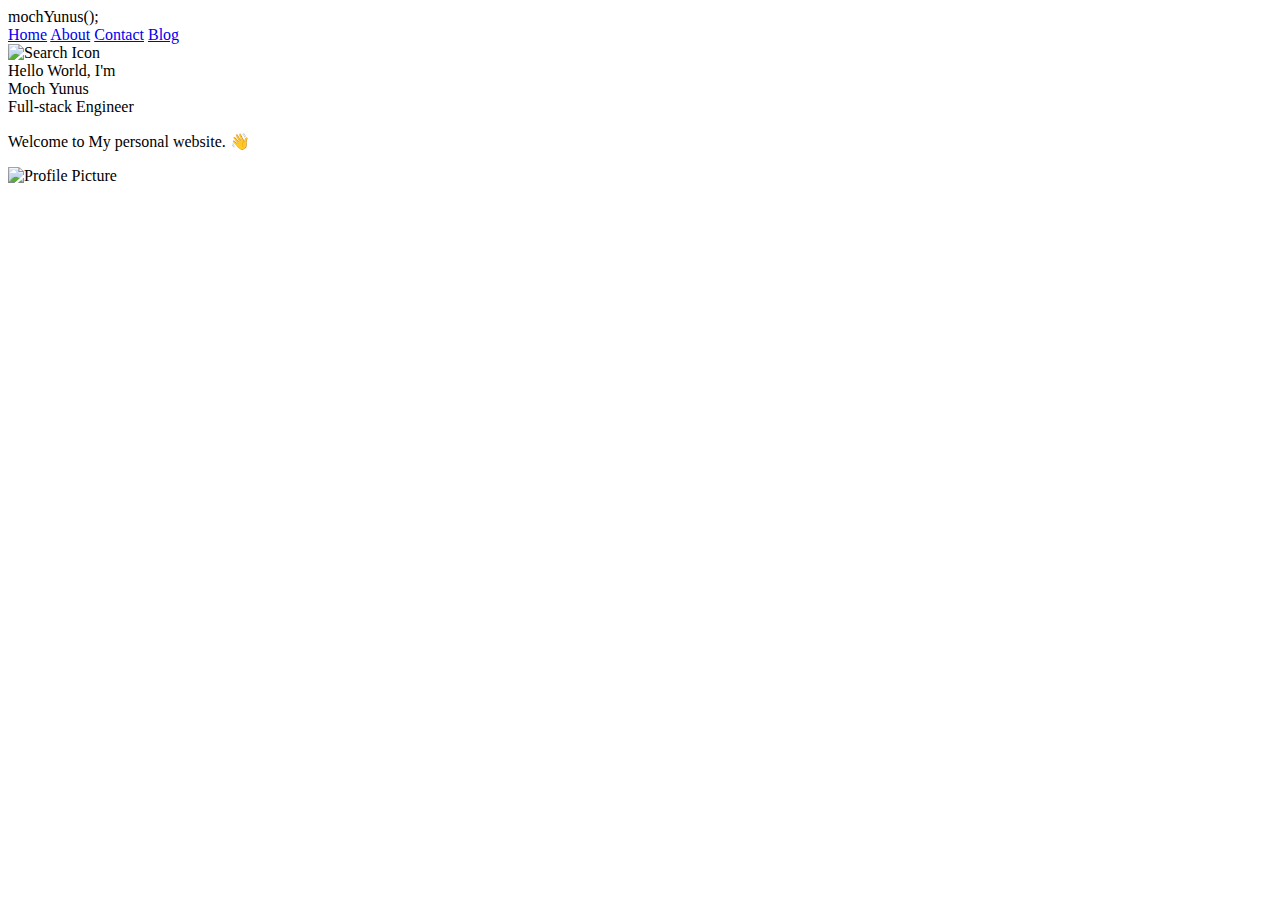
==== index.html @ 81546071 "Update index.html" ====
<!DOCTYPE html>
<html lang="en">
<head>
<meta charset="UTF-8">
<meta name="viewport" content="width=device-width, initial-scale=1.0">
<title>Personal Website</title>
<link href="https://fonts.googleapis.com/css2?family=Roboto:wght@400;700&display=swap" rel="stylesheet">
<link rel="stylesheet" href="home/style.css">
</head>
<body>
<div class="navbar">
    <div>mochYunus();</div>
    <div>
        <a href="index.html" class="active">Home</a>
        <a href="about/index.html">About</a>
        <a href="#contact">Contact</a>
        <a href="#blog">Blog</a>
    </div>
    <div><img src="img/2.png" alt="Search Icon" style="width: 24px; height: 24px;"></div>
</div>
<div class="container">
    <div class="text-container">
        <div class="intro">Hello World, I'm</div>
        <div class="title">Moch Yunus</div>
        <div class="subtitle" id="subtitle">Full-stack Engineer</div>
        <p>Welcome to My personal website. 👋</p>
    </div>
    <div><img src="img/1.jpg" alt="Profile Picture" class="profile-pic"></div>
</div>
<script src="script.js"></script>
</body>
</html>
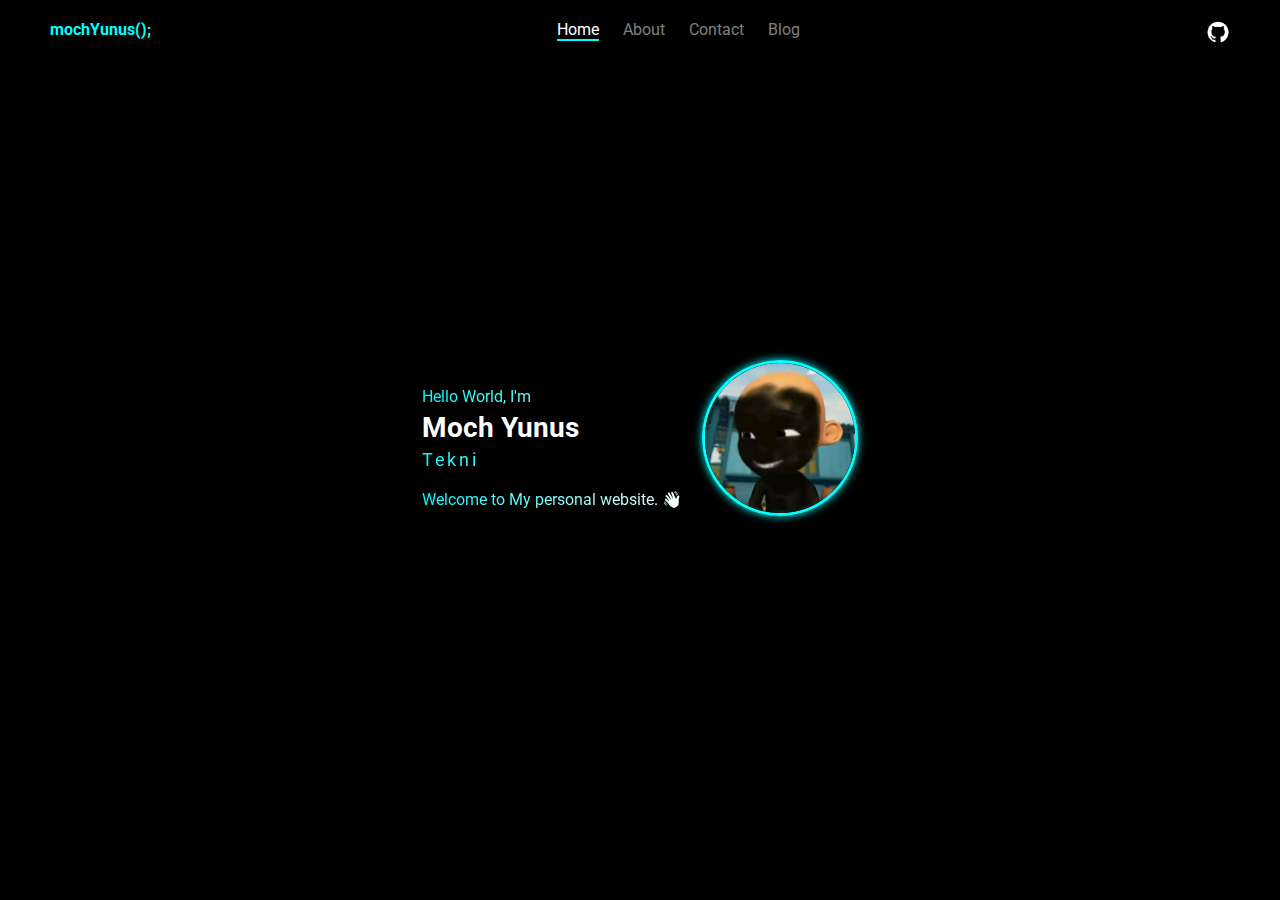
==== commit bf6bf9ac: "Add files via upload" ====
--- a/index.html
+++ b/index.html
@@ -5,18 +5,18 @@
 <meta name="viewport" content="width=device-width, initial-scale=1.0">
 <title>Personal Website</title>
 <link href="https://fonts.googleapis.com/css2?family=Roboto:wght@400;700&display=swap" rel="stylesheet">
-<link rel="stylesheet" href="home/style.css">
+<link rel="stylesheet" href="style.css">
 </head>
 <body>
 <div class="navbar">
     <div>mochYunus();</div>
     <div>
         <a href="index.html" class="active">Home</a>
-        <a href="about/index.html">About</a>
+        <a href="about.html">About</a>
         <a href="#contact">Contact</a>
         <a href="#blog">Blog</a>
     </div>
-    <div><img src="img/2.png" alt="Search Icon" style="width: 24px; height: 24px;"></div>
+    <div><img src="2.png" alt="Search Icon" style="width: 24px; height: 24px;"></div>
 </div>
 <div class="container">
     <div class="text-container">
@@ -25,8 +25,8 @@
         <div class="subtitle" id="subtitle">Full-stack Engineer</div>
         <p>Welcome to My personal website. 👋</p>
     </div>
-    <div><img src="img/1.jpg" alt="Profile Picture" class="profile-pic"></div>
+    <div><img src="1.jpg" alt="Profile Picture" class="profile-pic"></div>
 </div>
 <script src="script.js"></script>
 </body>
-</html>
+</html>--- a/style.css
+++ b/style.css
@@ -0,0 +1,111 @@
+body {
+    background-color: black;
+    color: white;
+    font-family: 'Roboto', sans-serif;
+    margin: 0;
+    padding: 0;
+    display: flex;
+    justify-content: center;
+    align-items: center;
+    height: 100vh;
+}
+.container {
+    display: flex;
+    justify-content: center;
+    align-items: center;
+    text-align: left;
+    flex-direction: row; /* Default direction */
+}
+.text-container {
+    margin-right: 20px;
+}
+.navbar {
+    position: absolute;
+    top: 0;
+    width: 100%;
+    display: flex;
+    justify-content: space-between;
+    padding: 20px 50px;
+    box-sizing: border-box;
+}
+.navbar div:first-child {
+    color: cyan; /* Warna cyan */
+    font-weight: bold; /* Membuat teks bold */
+}
+.navbar a {
+    color: rgba(255, 255, 255, 0.5); /* Warna memudar */
+    text-decoration: none;
+    margin: 0 10px;
+    font-size: 16px;
+    transition: color 0.3s, border-bottom 0.3s; /* Transisi warna dan garis bawah */
+}
+.navbar a:hover {
+    color: white; /* Warna terang saat hover */
+}
+.navbar a.active {
+    color: white; /* Warna terang saat aktif */
+    border-bottom: 2px solid cyan; /* Garis bawah biru saat aktif */
+}
+.profile-pic {
+    width: 150px;
+    height: 150px;
+    border-radius: 50%;
+    border: 3px solid cyan; /* Border biru neon cyan */
+    margin-bottom: 20px;
+    animation: slideInFromRight 1s ease-out forwards;
+    box-shadow: 0 0 8px cyan; /* Menambahkan glow cyan */
+}
+.intro, .subtitle, p {
+    background: linear-gradient(to right, cyan, white); /* Gradasi dari cyan ke putih */
+    -webkit-background-clip: text;
+    -webkit-text-fill-color: transparent;
+    font-size: 16px;
+    margin-bottom: 5px;
+}
+.title {
+    font-size: 28px;
+    font-weight: bold;
+    color: white; /* Warna putih tetap */
+    margin-bottom: 5px;
+}
+.subtitle {
+    font-size: 18px;
+    margin-bottom: 20px;
+    overflow: hidden;
+    white-space: nowrap;
+    letter-spacing: .15em;
+    animation: typing 3.5s steps(30, end) forwards;
+}
+
+/* Media Queries */
+@media (max-width: 768px) {
+    .container {
+        flex-direction: column; /* Stack vertically on smaller screens */
+    }
+    .text-container, .profile-pic {
+        margin-right: 0;
+        margin-bottom: 20px;
+    }
+    .navbar {
+        flex-direction: column;
+        align-items: center;
+    }
+    .navbar a {
+        font-size: 14px; /* Smaller font size for smaller screens */
+    }
+}
+
+@keyframes typing {
+    from { width: 0 }
+    to { width: 100% }
+}
+@keyframes slideInFromRight {
+    from {
+        transform: translateX(100%);
+        opacity: 0;
+    }
+    to {
+        transform: translateX(0);
+        opacity: 1;
+    }
+}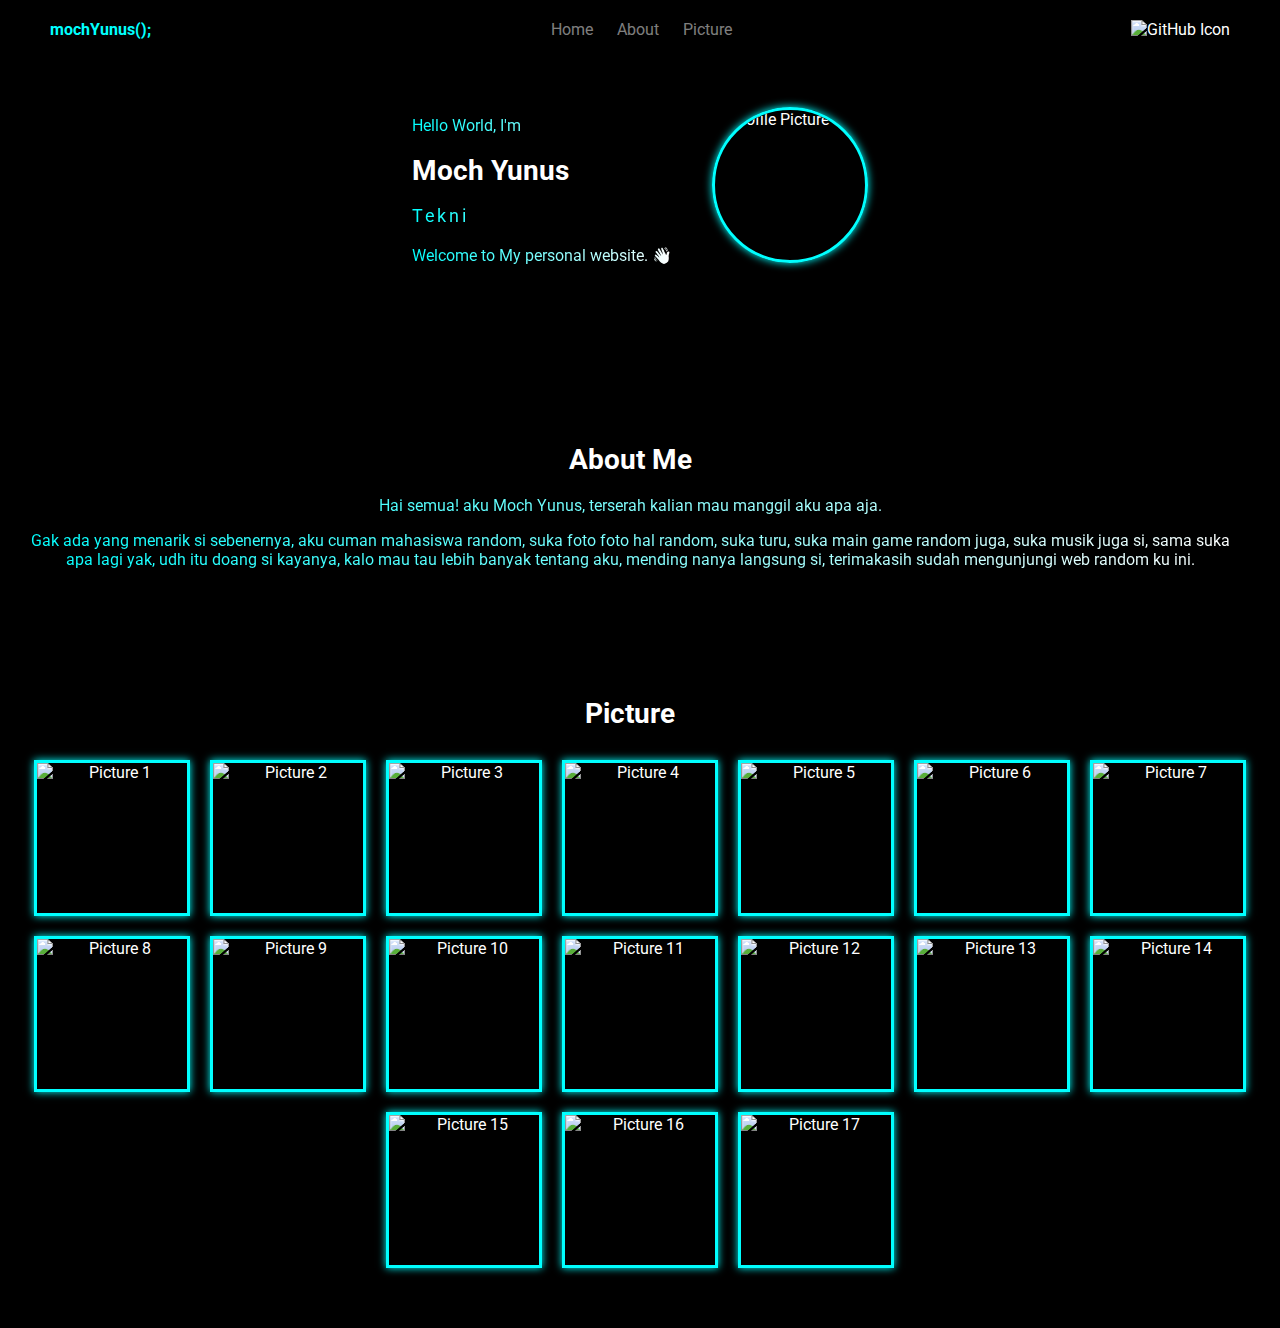
==== commit a76b9c6b: "Add files via upload" ====
--- a/index.html
+++ b/index.html
@@ -8,25 +8,68 @@
 <link rel="stylesheet" href="style.css">
 </head>
 <body>
-<div class="navbar">
-    <div>mochYunus();</div>
-    <div>
-        <a href="index.html" class="active">Home</a>
-        <a href="about.html">About</a>
-        <a href="#contact">Contact</a>
-        <a href="#blog">Blog</a>
+    <div class="navbar">
+        <div>mochYunus();</div>
+        <div>
+            <a href="#home">Home</a>
+            <a href="#about">About</a>
+            <a href="#picture">Picture</a>
+        </div>
+        <div><img src="/Gallery/hub2.png" alt="GitHub Icon" style="width: 24px; height: 24px;"></div>
     </div>
-    <div><img src="2.png" alt="Search Icon" style="width: 24px; height: 24px;"></div>
-</div>
-<div class="container">
-    <div class="text-container">
-        <div class="intro">Hello World, I'm</div>
-        <div class="title">Moch Yunus</div>
-        <div class="subtitle" id="subtitle">Full-stack Engineer</div>
-        <p>Welcome to My personal website. 👋</p>
+    <section id="home" class="container">
+        <div class="text-container">
+            <p class="intro">Hello World, I'm</p>
+            <h1 class="title">Moch Yunus</h1>
+            <p class="subtitle" id="subtitle"></p>
+            <p>Welcome to My personal website. 👋</p>
+        </div>
+        <img src="/Gallery/1.jpg" alt="Profile Picture" class="profile-pic">
+    </section>
+    <section id="about" class="container about-container">
+        <div class="text-container">
+            <h2>About Me</h2>
+            <p>Hai semua! aku Moch Yunus, terserah kalian mau manggil aku apa aja.</p>
+            <p>Gak ada yang menarik si sebenernya, aku cuman mahasiswa random, suka foto foto hal random, suka turu, suka main game random juga, suka musik juga si, sama suka apa lagi yak, udh itu doang si kayanya, kalo mau tau lebih banyak tentang aku, mending nanya langsung si, terimakasih sudah mengunjungi web random ku ini.</p>
+        </div>
+    </section>
+    <section id="picture" class="container">
+        <div class="text-container">
+            <h2>Picture</h2>
+        </div>
+        <div class="gallery">
+            <img src="/Gallery/2.jpg" alt="Picture 1" class="gallery-pic">
+            <img src="/Gallery/3.jpg" alt="Picture 2" class="gallery-pic">
+            <img src="/Gallery/4.jpg" alt="Picture 3" class="gallery-pic">
+            <img src="/Gallery/5.jpg" alt="Picture 4" class="gallery-pic">
+            <img src="/Gallery/6.jpg" alt="Picture 5" class="gallery-pic">
+            <img src="/Gallery/7.jpg" alt="Picture 6" class="gallery-pic">
+            <img src="/Gallery/8.jpg" alt="Picture 7" class="gallery-pic">
+            <img src="/Gallery/9.jpg" alt="Picture 8" class="gallery-pic">
+            <img src="/Gallery/10.jpg" alt="Picture 9" class="gallery-pic">
+            <img src="/Gallery/11.jpg" alt="Picture 10" class="gallery-pic">
+            <img src="/Gallery/12.jpg" alt="Picture 11" class="gallery-pic">
+            <img src="/Gallery/13.jpg" alt="Picture 12" class="gallery-pic">
+            <img src="/Gallery/14.jpg" alt="Picture 13" class="gallery-pic">
+            <img src="/Gallery/15.jpg" alt="Picture 14" class="gallery-pic">
+            <img src="/Gallery/16.jpg" alt="Picture 15" class="gallery-pic">
+            <img src="/Gallery/17.jpg" alt="Picture 16" class="gallery-pic">
+            <img src="/Gallery/18.jpg" alt="Picture 17" class="gallery-pic">
+        </div>
+    </section>
+
+    <!-- Modal for enlarged image -->
+    <div id="modal" class="modal">
+        <span class="close">&times;</span>
+        <a id="download-btn" href="#" download>
+            <button>Download</button>
+        </a>
+        <img class="modal-content" id="modal-img">
+        <div id="caption"></div>
+        <a class="prev" onclick="changeSlide(-1)">&#10094;</a>
+        <a class="next" onclick="changeSlide(1)">&#10095;</a>
     </div>
-    <div><img src="1.jpg" alt="Profile Picture" class="profile-pic"></div>
-</div>
-<script src="script.js"></script>
+
+    <script src="script.js"></script>
 </body>
 </html>--- a/style.css
+++ b/style.css
@@ -4,34 +4,43 @@
     font-family: 'Roboto', sans-serif;
     margin: 0;
     padding: 0;
-    display: flex;
-    justify-content: center;
-    align-items: center;
-    height: 100vh;
-}
+}
+
 .container {
     display: flex;
     justify-content: center;
     align-items: center;
     text-align: left;
     flex-direction: row; /* Default direction */
-}
+    padding: 100px 20px; /* Tambahkan padding untuk menghindari navbar */
+}
+
+.section {
+    padding: 100px 20px; /* Tambahkan padding untuk menghindari navbar */
+    text-align: center;
+}
+
 .text-container {
     margin-right: 20px;
 }
+
 .navbar {
-    position: absolute;
+    position: fixed; /* Ubah dari absolute ke fixed */
     top: 0;
     width: 100%;
     display: flex;
     justify-content: space-between;
     padding: 20px 50px;
     box-sizing: border-box;
-}
+    background-color: black; /* Ubah warna background navbar menjadi hitam */
+    z-index: 1000; /* Pastikan navbar berada di atas konten lainnya */
+}
+
 .navbar div:first-child {
     color: cyan; /* Warna cyan */
     font-weight: bold; /* Membuat teks bold */
 }
+
 .navbar a {
     color: rgba(255, 255, 255, 0.5); /* Warna memudar */
     text-decoration: none;
@@ -39,22 +48,25 @@
     font-size: 16px;
     transition: color 0.3s, border-bottom 0.3s; /* Transisi warna dan garis bawah */
 }
+
 .navbar a:hover {
     color: white; /* Warna terang saat hover */
 }
+
 .navbar a.active {
     color: white; /* Warna terang saat aktif */
     border-bottom: 2px solid cyan; /* Garis bawah biru saat aktif */
 }
+
 .profile-pic {
     width: 150px;
     height: 150px;
-    border-radius: 50%;
+    border-radius: 50%; /* Membuat gambar berbentuk bulat */
     border: 3px solid cyan; /* Border biru neon cyan */
-    margin-bottom: 20px;
-    animation: slideInFromRight 1s ease-out forwards;
+    margin-left: 20px; /* Jarak antara gambar dan teks */
     box-shadow: 0 0 8px cyan; /* Menambahkan glow cyan */
 }
+
 .intro, .subtitle, p {
     background: linear-gradient(to right, cyan, white); /* Gradasi dari cyan ke putih */
     -webkit-background-clip: text;
@@ -62,25 +74,188 @@
     font-size: 16px;
     margin-bottom: 5px;
 }
+
 .title {
     font-size: 28px;
     font-weight: bold;
     color: white; /* Warna putih tetap */
     margin-bottom: 5px;
 }
+
 .subtitle {
     font-size: 18px;
     margin-bottom: 20px;
     overflow: hidden;
     white-space: nowrap;
     letter-spacing: .15em;
-    animation: typing 3.5s steps(30, end) forwards;
+    min-height: 1em; /* Set a minimum height to prevent shifting */
+}
+
+#about {
+    display: flex;
+    flex-direction: column; /* Stack vertically */
+    justify-content: center;
+    align-items: center;
+    padding: 50px 20px;
+    text-align: center; /* Center text */
+}
+
+#about h2 {
+    font-size: 28px;
+    margin-bottom: 20px;
+}
+
+#about p {
+    font-size: 16px;
+    color: rgba(255, 255, 255, 0.7);
+}
+
+#picture {
+    display: flex;
+    flex-direction: column;
+    align-items: center;
+    padding: 50px 20px;
+    text-align: center;
+}
+
+#picture h2 {
+    font-size: 28px;
+    margin-bottom: 20px;
+}
+
+.gallery {
+    display: flex;
+    justify-content: center;
+    flex-wrap: wrap;
+}
+
+.gallery-pic {
+    width: 150px;
+    height: 150px;
+    margin: 10px;
+    border: 3px solid cyan; /* Border biru neon cyan */
+    box-shadow: 0 0 8px cyan; /* Menambahkan glow cyan */
+    transition: transform 0.3s;
+}
+
+.gallery-pic:hover {
+    transform: scale(1.1); /* Membesarkan gambar saat hover */
+}
+
+.modal {
+    display: none; /* Hidden by default */
+    position: fixed; /* Stay in place */
+    z-index: 1000; /* Sit on top */
+    padding-top: 100px; /* Location of the box */
+    left: 0;
+    top: 0;
+    width: 100%; /* Full width */
+    height: 100%; /* Full height */
+    overflow: auto; /* Enable scroll if needed */
+    background-color: rgb(0,0,0); /* Fallback color */
+    background-color: rgba(0,0,0,0.9); /* Black w/ opacity */
+}
+
+.modal-content {
+    margin: auto;
+    display: block;
+    width: 80%;
+    max-width: 700px;
+}
+
+#caption {
+    margin: auto;
+    display: block;
+    width: 80%;
+    max-width: 700px;
+    text-align: center;
+    color: #ccc;
+    padding: 10px 0;
+    height: 150px;
+}
+
+.modal-content, #caption {  
+    animation-name: zoom;
+    animation-duration: 0.6s;
+}
+
+@keyframes zoom {
+    from {transform: scale(0)} 
+    to {transform: scale(1)}
+}
+
+.close {
+    position: absolute;
+    top: 15px;
+    right: 35px;
+    color: #f1f1f1;
+    font-size: 40px;
+    font-weight: bold;
+    transition: 0.3s;
+}
+
+.close:hover,
+.close:focus {
+    color: #bbb;
+    text-decoration: none;
+    cursor: pointer;
+}
+
+#download-btn {
+    position: absolute;
+    top: 15px;
+    left: 35px;
+}
+
+#download-btn button {
+    background-color: cyan;
+    color: black;
+    border: none;
+    padding: 10px 20px;
+    text-align: center;
+    text-decoration: none;
+    display: inline-block;
+    font-size: 16px;
+    margin: 4px 2px;
+    cursor: pointer;
+    border-radius: 5px;
+}
+
+/* Next & previous buttons */
+.prev, .next {
+    cursor: pointer;
+    position: absolute;
+    top: 50%;
+    width: auto;
+    padding: 16px;
+    margin-top: -22px;
+    color: white;
+    font-weight: bold;
+    font-size: 20px;
+    transition: 0.6s ease;
+    border-radius: 0 3px 3px 0;
+    user-select: none;
+}
+
+.next {
+    right: 0;
+    border-radius: 3px 0 0 3px;
+}
+
+.prev {
+    left: 0;
+    border-radius: 3px 0 0 3px;
+}
+
+.prev:hover, .next:hover {
+    background-color: rgba(0,0,0,0.8);
 }
 
 /* Media Queries */
 @media (max-width: 768px) {
     .container {
         flex-direction: column; /* Stack vertically on smaller screens */
+        padding: 50px 20px; /* Adjust padding for smaller screens */
     }
     .text-container, .profile-pic {
         margin-right: 0;
@@ -93,19 +268,23 @@
     .navbar a {
         font-size: 14px; /* Smaller font size for smaller screens */
     }
-}
-
-@keyframes typing {
-    from { width: 0 }
-    to { width: 100% }
-}
-@keyframes slideInFromRight {
-    from {
-        transform: translateX(100%);
-        opacity: 0;
-    }
-    to {
-        transform: translateX(0);
-        opacity: 1;
-    }
-}+    #about {
+        flex-direction: column; /* Stack vertically on smaller screens */
+    }
+    .modal-content {
+        width: 90%; /* Adjust modal content width for smaller screens */
+    }
+    .prev, .next {
+        font-size: 16px; /* Adjust font size for smaller screens */
+        padding: 12px; /* Adjust padding for smaller screens */
+    }
+    #download-btn button {
+        font-size: 14px; /* Adjust button font size for smaller screens */
+        padding: 8px 16px; /* Adjust button padding for smaller screens */
+    }
+    .gallery-pic {
+        width: 100px; /* Adjust gallery image size for smaller screens */
+        height: 100px; /* Adjust gallery image size for smaller screens */
+    }
+}
+
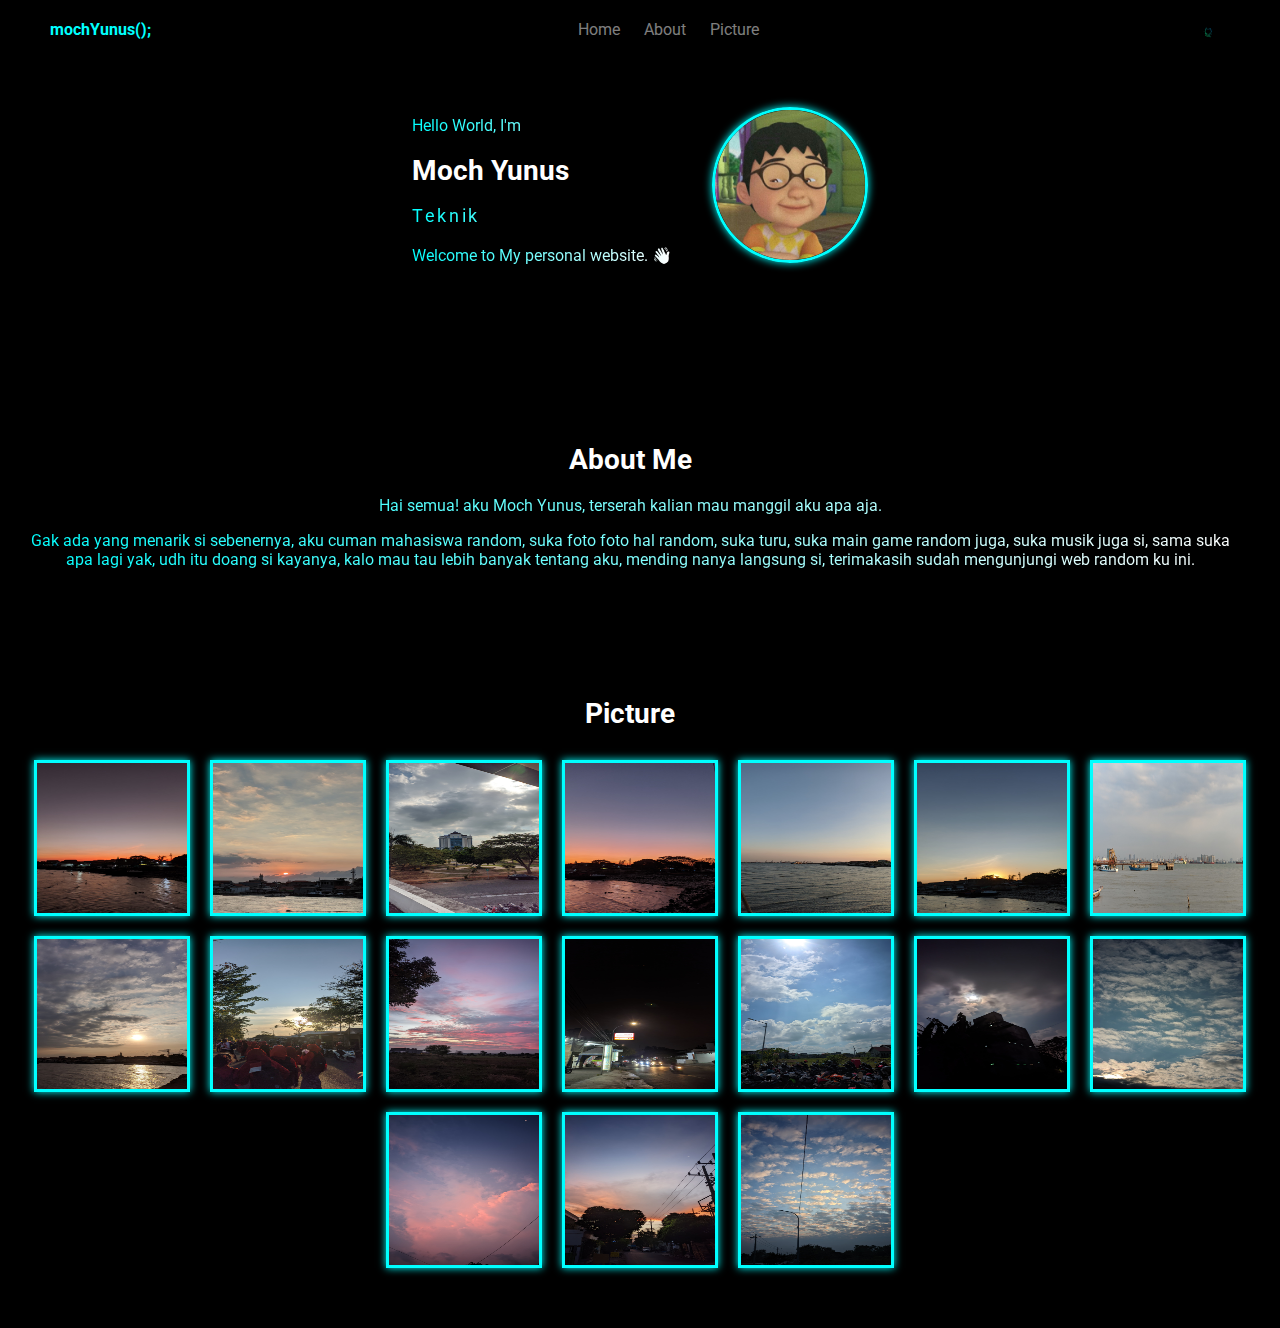
==== commit 129aba95: "Add files via upload" ====
--- a/index.html
+++ b/index.html
@@ -15,7 +15,11 @@
             <a href="#about">About</a>
             <a href="#picture">Picture</a>
         </div>
-        <div><img src="/Gallery/hub2.png" alt="GitHub Icon" style="width: 24px; height: 24px;"></div>
+        <div>
+            <a href="https://github.com/mchyns" target="_blank">
+                <img src="hub2.png" alt="GitHub Icon" style="width: 24px; height: 24px;">
+            </a>
+        </div>
     </div>
     <section id="home" class="container">
         <div class="text-container">
@@ -24,7 +28,7 @@
             <p class="subtitle" id="subtitle"></p>
             <p>Welcome to My personal website. 👋</p>
         </div>
-        <img src="/Gallery/1.jpg" alt="Profile Picture" class="profile-pic">
+        <img src="ehsan.jpeg" alt="Profile Picture" class="profile-pic">
     </section>
     <section id="about" class="container about-container">
         <div class="text-container">
@@ -38,23 +42,23 @@
             <h2>Picture</h2>
         </div>
         <div class="gallery">
-            <img src="/Gallery/2.jpg" alt="Picture 1" class="gallery-pic">
-            <img src="/Gallery/3.jpg" alt="Picture 2" class="gallery-pic">
-            <img src="/Gallery/4.jpg" alt="Picture 3" class="gallery-pic">
-            <img src="/Gallery/5.jpg" alt="Picture 4" class="gallery-pic">
-            <img src="/Gallery/6.jpg" alt="Picture 5" class="gallery-pic">
-            <img src="/Gallery/7.jpg" alt="Picture 6" class="gallery-pic">
-            <img src="/Gallery/8.jpg" alt="Picture 7" class="gallery-pic">
-            <img src="/Gallery/9.jpg" alt="Picture 8" class="gallery-pic">
-            <img src="/Gallery/10.jpg" alt="Picture 9" class="gallery-pic">
-            <img src="/Gallery/11.jpg" alt="Picture 10" class="gallery-pic">
-            <img src="/Gallery/12.jpg" alt="Picture 11" class="gallery-pic">
-            <img src="/Gallery/13.jpg" alt="Picture 12" class="gallery-pic">
-            <img src="/Gallery/14.jpg" alt="Picture 13" class="gallery-pic">
-            <img src="/Gallery/15.jpg" alt="Picture 14" class="gallery-pic">
-            <img src="/Gallery/16.jpg" alt="Picture 15" class="gallery-pic">
-            <img src="/Gallery/17.jpg" alt="Picture 16" class="gallery-pic">
-            <img src="/Gallery/18.jpg" alt="Picture 17" class="gallery-pic">
+            <img src="2.jpg" alt="Picture 1" class="gallery-pic">
+            <img src="3.jpg" alt="Picture 2" class="gallery-pic">
+            <img src="4.jpg" alt="Picture 3" class="gallery-pic">
+            <img src="5.jpg" alt="Picture 4" class="gallery-pic">
+            <img src="6.jpg" alt="Picture 5" class="gallery-pic">
+            <img src="7.jpg" alt="Picture 6" class="gallery-pic">
+            <img src="8.jpg" alt="Picture 7" class="gallery-pic">
+            <img src="9.jpg" alt="Picture 8" class="gallery-pic">
+            <img src="10.jpg" alt="Picture 9" class="gallery-pic">
+            <img src="11.jpg" alt="Picture 10" class="gallery-pic">
+            <img src="12.jpg" alt="Picture 11" class="gallery-pic">
+            <img src="13.jpg" alt="Picture 12" class="gallery-pic">
+            <img src="14.jpg" alt="Picture 13" class="gallery-pic">
+            <img src="15.jpg" alt="Picture 14" class="gallery-pic">
+            <img src="16.jpg" alt="Picture 15" class="gallery-pic">
+            <img src="17.jpg" alt="Picture 16" class="gallery-pic">
+            <img src="18.jpg" alt="Picture 17" class="gallery-pic">
         </div>
     </section>
 
